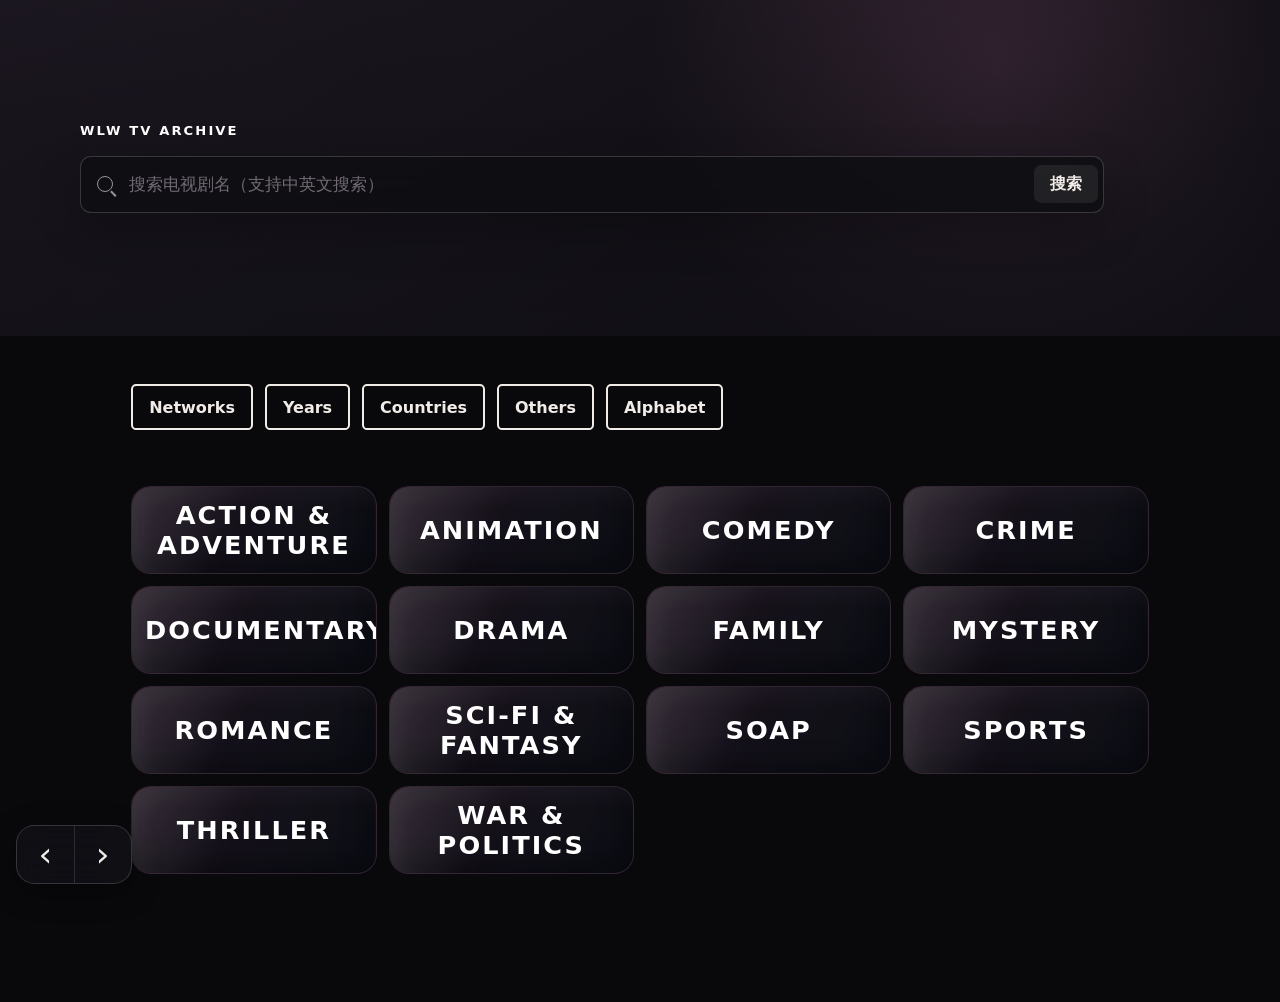
==== index.html @ 70e63bc9 "Add files via upload" ====
<!doctype html>
<html lang="zh-CN">
  <head>
    <meta charset="UTF-8" />
    <meta name="viewport" content="width=device-width, initial-scale=1.0" />
    <meta
      name="description"
      content="按平台、首播年份、国家与体裁浏览 WLW 电视剧档案。"
    />
    <title>WLW TV Archive</title>
    <link
      rel="icon"
      type="image/svg+xml"
      href="data:image/svg+xml,%3Csvg xmlns='http://www.w3.org/2000/svg' viewBox='0 0 64 64'%3E%3Crect width='64' height='64' rx='12' fill='%23131118'/%3E%3Cpath d='M14 20h36v27H14z' fill='%23f05278'/%3E%3Cpath d='M20 14l7 10m5-10 7 10m5-10 6 9' stroke='%23f7f3ee' stroke-width='5'/%3E%3C/svg%3E"
    />
    <link rel="stylesheet" href="./styles.css" />
    <link rel="stylesheet" href="./countries.css" />
  </head>

  <body>
    <header class="hero" id="hero">
      <div class="hero-shade"></div>

      <div class="hero-content">
        <p class="eyebrow">WLW TV ARCHIVE</p>
        <h1 class="sr-only">WLW 电视剧档案</h1>

        <form class="search" id="search-form" role="search" autocomplete="off">
          <label class="sr-only" for="tv-search">搜索电视剧</label>
          <span class="search-icon" aria-hidden="true"></span>

          <input
            id="tv-search"
            type="search"
            placeholder="搜索电视剧名（支持中英文搜索）"
            aria-controls="search-results"
            aria-expanded="false"
          />

          <button type="submit">搜索</button>

          <div
            class="search-results"
            id="search-results"
            role="listbox"
            hidden
          ></div>
        </form>
      </div>

    </header>

    <main>
      <nav class="view-switcher" aria-label="其他浏览方式">
        <a class="outline-button" href="./networks.html">Networks</a>
        <a class="outline-button" href="./year.html">Years</a>
        <a class="outline-button" href="./countries.html">Countries</a>
        <a class="outline-button" href="./others.html">Others</a>
        <a class="outline-button" href="./alphabet.html">Alphabet</a>
      </nav>

      <section
        class="home-genre-directory"
        aria-label="电视剧分类目录"
      >
        <div class="region-field genre-field" id="genre-field"></div>
      </section>
    </main>

    <template id="genre-template">
      <a class="region-crystal" href="#">
        <span class="country-code"></span>
      </a>
    </template>

    <script src="./catalog-data.js"></script>
    <script src="./movie-metadata.js"></script>
    <script src="./tmdb-details.generated.js"></script>
    <script src="./movie-data-utils.js"></script>
    <script src="./genre-data.js"></script>
    <script src="./app.js"></script>
    <script src="./genres.js"></script>
    <script src="./history-nav.js"></script>
  </body>
</html>
---- styles.css ----
:root {
  --ink: #f1ece7;
  --paper: #09080b;
  --muted: #9c939f;
  --line: #2b2830;
  --accent: #a76891;
  --accent-dark: #875572;
  --utility-blue: #1f4157;
  --card: #111015;
  --content-max: 70rem;
  color-scheme: dark;
  font-family: Inter, ui-sans-serif, system-ui, -apple-system, BlinkMacSystemFont, "Segoe UI", sans-serif;
}

* { box-sizing: border-box; }

html { scroll-behavior: smooth; background:#000; }

body {
  margin: 0;
  color: var(--ink);
  background: var(--paper);
}

a { color: inherit; }

button, input { font: inherit; }

.sr-only {
  position: absolute;
  width: 1px;
  height: 1px;
  padding: 0;
  margin: -1px;
  overflow: hidden;
  clip: rect(0, 0, 0, 0);
  white-space: nowrap;
  border: 0;
}

.hero {
  position: relative;
  min-height: 21rem;
  display: grid;
  place-items: center;
  padding: 2.5rem clamp(0.75rem, 2vw, 1.5rem);
  isolation: isolate;
  overflow: visible;
  z-index: 10;
  background-color: #29212a;
  background-position: center;
  background-size: cover;
  transition: background-image 700ms ease;
  touch-action: pan-y;
}

.hero.is-swipe-left { animation: hero-swipe-left 360ms ease-out; }
.hero.is-swipe-right { animation: hero-swipe-right 360ms ease-out; }

@keyframes hero-swipe-left {
  from { background-position: 56% center; }
  to { background-position: 50% center; }
}

@keyframes hero-swipe-right {
  from { background-position: 44% center; }
  to { background-position: 50% center; }
}

.hero-shade {
  position: absolute;
  inset: 0;
  z-index: -1;
  background:
    linear-gradient(180deg, rgba(19, 17, 24, 0.3), rgba(19, 17, 24, 0.78)),
    linear-gradient(90deg, rgba(19, 17, 24, 0.35), transparent 55%);
}

.hero-content {
  width: min(100%, var(--content-max, 68rem));
  margin: 0 auto;
}

.eyebrow {
  margin: 0 0 1.1rem;
  color: #fff;
  font-size: 0.82rem;
  font-weight: 800;
  letter-spacing: 0.16em;
}

.search {
  position: relative;
  z-index: 30;
  display: grid;
  grid-template-columns: auto minmax(0, 1fr) auto;
  align-items: center;
  width: min(100%, 64rem);
  min-height: 3.55rem;
  border: 1px solid rgba(241, 236, 231, 0.18);
  border-radius: 0.68rem;
  background: rgba(15, 14, 18, 0.86);
  box-shadow: 0 1rem 2.8rem rgba(0, 0, 0, 0.24);
  backdrop-filter: blur(16px);
}

.search:focus-within {
  border-color: rgba(241, 236, 231, 0.34);
  outline: none;
}

.search-icon {
  width: 1rem;
  height: 1rem;
  margin-left: 1rem;
  border: 1.5px solid var(--muted);
  border-radius: 50%;
  position: relative;
}

.search-icon::after {
  content: "";
  position: absolute;
  width: 0.46rem;
  height: 1.5px;
  right: -0.36rem;
  bottom: -0.17rem;
  background: var(--muted);
  transform: rotate(45deg);
}

.search input {
  min-width: 0;
  padding: 0.88rem 1rem;
  border: 0;
  outline: 0;
  color: var(--ink);
  background: transparent;
  font-size: clamp(.96rem, 1.4vw, 1.08rem);
}

.search input::placeholder {
  color: #716a74;
  opacity: 1;
}

.search button {
  align-self: center;
  min-height: 2.35rem;
  margin: 0.32rem;
  padding: 0 1rem;
  border: 0;
  border-radius: 0.46rem;
  color: var(--ink);
  background: rgba(241, 236, 231, 0.08);
  cursor: pointer;
  font-weight: 700;
}

.search button:hover,
.search button:focus-visible {
  background: rgba(241, 236, 231, 0.14);
  outline: none;
}

.search-results {
  position: absolute;
  z-index: 100;
  top: calc(100% + 0.55rem);
  left: 0;
  right: 0;
  max-height: 22rem;
  overflow-y: auto;
  border: 1px solid rgba(241, 236, 231, 0.12);
  border-radius: 0.62rem;
  background: rgba(15, 14, 18, 0.98);
  box-shadow: 0 1.25rem 3rem rgba(0, 0, 0, 0.36);
  backdrop-filter: blur(18px);
}

.search-result {
  display: flex;
  justify-content: space-between;
  align-items: center;
  gap: 1.4rem;
  padding: 1rem 1.15rem;
  text-decoration: none;
  border-bottom: 1px solid rgba(241, 236, 231, 0.08);
}

.search-result:last-child { border-bottom: 0; }

.search-result:hover,
.search-result:focus-visible {
  background: rgba(167, 104, 145, 0.08);
  outline: 0;
}

.search-result span:first-child {
  color: var(--ink);
  font-weight: 650;
}

.search-result span:last-child {
  color: var(--muted);
  font-size: .8rem;
}

.empty-result {
  padding: 1rem 1.15rem;
  color: var(--muted);
}

.slide-status {
  position: absolute;
  right: clamp(1rem, 5vw, 5rem);
  bottom: 1.4rem;
  display: flex;
  align-items: center;
  gap: 0.8rem;
  color: white;
  font-size: 0.75rem;
  font-weight: 750;
  letter-spacing: 0.08em;
}

.slide-line { width: 5rem; height: 2px; background: rgba(255,255,255,.35); }
.slide-line span { display: block; width: 20%; height: 100%; background: var(--accent); transition: transform 600ms ease; transform-origin: left; }

main { position: relative; z-index: 1; width: min(var(--content-max), 100%); margin: 0 auto; padding: 0 clamp(1rem, 4vw, 4rem) 4rem; }

.view-switcher {
  display: flex;
  flex-wrap: nowrap;
  gap: 0.75rem;
  margin: 3rem 0 3.5rem;
  overflow-x: auto;
  scrollbar-width: none;
  -webkit-overflow-scrolling: touch;
}
.view-switcher::-webkit-scrollbar { display:none; }

.outline-button {
  flex: 0 0 auto;
  width: fit-content;
  padding: 0.72rem 1rem;
  border: 2px solid var(--ink);
  border-radius: 0.32rem;
  text-decoration: none;
  font-weight: 720;
  background: transparent;
}

.outline-button:hover, .outline-button:focus-visible { color: var(--paper); background: var(--ink); outline: none; }

.catalog {
  padding: clamp(1.1rem, 3vw, 2rem);
  border: 1px solid var(--line);
  border-radius: 0.85rem;
  background: rgba(255,255,255,.035);
}

.catalog-heading {
  display: flex;
  justify-content: space-between;
  align-items: baseline;
  margin-bottom: 1.4rem;
  border-bottom: 1px solid var(--line);
}

.catalog-heading h2 {
  margin: 0 0 -1px;
  padding: 0 0 0.7rem;
  border-bottom: 4px solid var(--accent);
  font-family: Georgia, "Times New Roman", serif;
  font-size: clamp(2.8rem, 6vw, 4.8rem);
  line-height: 1;
}

.catalog-heading p { color: var(--muted); font-size: 0.9rem; }

.movie-grid {
  display: grid;
  grid-template-columns: repeat(2, minmax(0, 1fr));
  gap: clamp(0.8rem, 2vw, 1.5rem);
}

@media (min-width: 600px) {
  .movie-grid {
    grid-template-columns: repeat(3, minmax(0, 1fr));
  }
}

@media (min-width: 760px) {
  .movie-grid {
    grid-template-columns: repeat(4, minmax(0, 1fr));
  }
}

@media (min-width: 1024px) {
  .movie-grid {
    grid-template-columns: repeat(5, minmax(0, 1fr));
  }
}

@media (min-width: 1440px) {
  .movie-grid {
    grid-template-columns: repeat(6, minmax(0, 1fr));
  }
}

.empty-letter { grid-column:1/-1; margin:0; padding:4rem 1rem; text-align:center; color:var(--muted); }

.movie-card { min-width: 0; }

.poster-link {
  position: relative;
  display: block;
  aspect-ratio: 2 / 3;
  overflow: hidden;
  border-radius: 0.5rem;
  background: #241d26;
}

.poster {
  position: relative;
  z-index: 1;
  width: 100%;
  height: 100%;
  object-fit: cover;
  transition: transform 260ms ease;
}

.poster-link:hover .poster { transform: scale(1.035); }

.poster-placeholder {
  position: absolute;
  inset: 0;
  display: grid;
  place-items: center;
  color: rgba(255,255,255,.55);
  border: 1px solid rgba(255,255,255,.14);
  font-size: 0.72rem;
  font-weight: 800;
  letter-spacing: 0.15em;
}

.movie-copy { min-height:5.15rem; padding:.72rem .08rem .15rem; }
.movie-copy h3 { margin:0; min-height:2.6em; font-size:.96rem; line-height:1.3; }
.movie-copy h3 a {
  display:-webkit-box;
  overflow:hidden;
  -webkit-box-orient:vertical;
  -webkit-line-clamp:2;
  text-decoration:none;
}
.movie-copy h3 a:hover { color: var(--accent-dark); }

.movie-meta {
  margin:.38rem 0 0;
  overflow:hidden;
  color:var(--muted);
  line-height:1.35;
}

.movie-year {
  display: block;
  color: #cfc6ce;
  font-family:
    system-ui,
    -apple-system,
    BlinkMacSystemFont,
    "Segoe UI",
    Arial,
    sans-serif;
  font-size: .8rem;
  font-weight: 600;
  letter-spacing: .01em;
}

.movie-genres {
  display: block;
  margin-top: .12rem;
  overflow: hidden;
  color: #88808b;
  font-family:
    system-ui,
    -apple-system,
    BlinkMacSystemFont,
    "Segoe UI",
    Arial,
    sans-serif;
  font-size: .72rem;
  font-weight: 600;
  letter-spacing: .01em;
  text-overflow: ellipsis;
  white-space: nowrap;
}

.alphabet-pagination {
  display: flex;
  align-items: center;
  justify-content: center;
  gap: 0.5rem;
  margin-top: 3.2rem;
}

.alphabet-track { display:flex; gap:.5rem; overflow-x:auto; padding:.25rem; scrollbar-width:none; scroll-behavior:smooth; }
.alphabet-track::-webkit-scrollbar { display:none; }
.history-nav { position:fixed; z-index:200; left:max(1rem,env(safe-area-inset-left)); bottom:max(1rem,env(safe-area-inset-bottom)); display:flex; overflow:hidden; border:1px solid rgba(255,255,255,.16); border-radius:1.15rem; background:rgba(17,16,22,.88); box-shadow:0 .5rem 1.8rem rgba(0,0,0,.4); backdrop-filter:blur(1rem); }
.history-nav button { display:grid; place-items:center; width:3.55rem; height:3.55rem; padding:0; border:0; color:var(--ink); background:transparent; cursor:pointer; font-size:2.15rem; line-height:1; }
.history-nav button+button { border-left:1px solid rgba(255,255,255,.12); }
.history-nav button:hover,.history-nav button:focus-visible { color:var(--paper); background:var(--ink); outline:none; }

.letter-button {
  display:inline-flex;
  align-items:center;
  justify-content:center;
  min-width:1.55rem;
  min-height:2rem;
  padding:.28rem .18rem .34rem;
  border:0;
  border-bottom:1px solid transparent;
  border-radius:0;
  color:var(--muted);
  background:transparent;
  text-decoration:none;
  font-weight:760;
}

.letter-button:hover,
.letter-button:focus-visible {
  color:var(--ink);
  border-bottom-color:rgba(241,236,231,.34);
  outline:none;
}

.letter-button.active,
.letter-button[aria-current="page"] {
  color:var(--ink);
  border-bottom:2px solid var(--accent);
  background:transparent;
}
.pagination-gap { width: 1.25rem; text-align: center; font-weight: 800; }

@media (max-width: 62rem) {
  .movie-grid { grid-template-columns: repeat(3, minmax(0, 1fr)); }
}

@media (max-width: 38rem) {
  .hero { min-height: 18rem; padding-inline: 1rem; }
  .eyebrow { margin-bottom: 0.8rem; }
  .search { min-height: 4rem; grid-template-columns: auto 1fr; }
  .search-icon { margin-left: 1rem; }
  .search input { padding-inline: 0.9rem; }
  .search button { grid-column: 1 / -1; min-height: 2.8rem; margin-top: 0; }
  .slide-status { right: 1rem; }
  .view-switcher { margin: 2.2rem 0 2.7rem; padding-bottom:.2rem; }
  .catalog { padding: 0.8rem; }
  .movie-grid { grid-template-columns: repeat(2, minmax(0, 1fr)); gap: 1rem 0.75rem; }
  .movie-copy h3 { font-size: 0.95rem; }
  .alphabet-pagination, .alphabet-track { gap: 0.38rem; }
  .letter-button { width: 2.8rem; min-width:2.8rem; }
  .history-nav button { width:3.2rem; height:3.2rem; }
}

@media (prefers-reduced-motion: reduce) {
  *, *::before, *::after { scroll-behavior: auto !important; transition-duration: 0.01ms !important; }
}

/* ================================================================
   HOME DIRECTORY
   The homepage now displays the genre crystal buttons directly.
   countries.css supplies the crystal-button appearance.
   ================================================================ */

.home-genre-directory {
  margin: 0 0 4rem;
}

.home-genre-directory .region-field {
  margin-top: 0;
}

.network-directory {
  display:grid;
  grid-template-columns:repeat(2,minmax(0,1fr));
  gap:.85rem;
}
.network-button {
  display:grid;
  grid-template-columns:3.5rem minmax(0,1fr);
  grid-template-rows:auto auto;
  align-items:center;
  min-height:6.5rem;
  padding:1rem;
  border:1px solid var(--line);
  border-radius:.8rem;
  background:var(--card);
  text-decoration:none;
}
.network-button:hover,.network-button:focus-visible { border-color:var(--accent); outline:none; }
.network-button img { grid-row:1/3; width:2.8rem; max-height:2.8rem; object-fit:contain; filter:brightness(0) invert(1); }
.network-button span { font-size:1rem; font-weight:760; }
.network-button small { color:var(--muted); }
.country-empty { grid-column:1/-1; color:var(--muted); text-align:center; }

@media (min-width:760px) {
  .network-directory { grid-template-columns:repeat(3,minmax(0,1fr)); }
}
@media (min-width:1100px) {
  .network-directory { grid-template-columns:repeat(4,minmax(0,1fr)); }
}

/* 2026 aesthetic pass */
@media (max-width: 38rem) {
  .view-switcher {
    gap:.5rem;
  }

  .outline-button {
    padding:.52rem .72rem;
    font-size:.78rem;
    border-color:rgba(241,236,231,.28);
  }

  .search {
    grid-template-columns:auto minmax(0,1fr) auto;
    min-height:3.35rem;
    width:100%;
  }

  .search input {
    padding:.78rem .72rem;
    font-size:.92rem;
  }

  .search button {
    grid-column:auto;
    min-height:2.15rem;
    margin:.28rem;
    padding:0 .72rem;
    font-size:.78rem;
  }

  .letter-button {
    min-width:1.35rem;
    min-height:1.9rem;
    padding-inline:.12rem;
  }
}
---- countries.css ----
.countries-page { min-height:100vh; overflow-x:hidden; background:var(--paper); }
.country-header { display:flex; justify-content:space-between; align-items:center; width:min(var(--content-max,82rem),100%); margin:0 auto; padding:1.4rem clamp(1rem,4vw,4rem); border-bottom:1px solid var(--line); }
.archive-mark,.back-link { color:var(--ink); text-decoration:none; font-size:.82rem; font-weight:800; letter-spacing:.12em; }
.back-link { padding:.55rem .75rem; border:1px solid var(--ink); border-radius:.3rem; letter-spacing:0; }
.back-link:hover,.back-link:focus-visible { color:var(--paper); background:var(--ink); outline:none; }
.country-main { width:min(var(--content-max,82rem),100%); margin:0 auto; padding:clamp(2.5rem,7vw,6rem) clamp(1rem,4vw,4rem) 6rem; }
.country-heading { display:flex; align-items:end; gap:1rem; margin-bottom:clamp(2.4rem,6vw,5rem); }
.country-kicker { margin:0 0 .65rem; color:var(--accent-dark); font-size:.74rem; font-weight:850; letter-spacing:.16em; writing-mode:vertical-rl; transform:rotate(180deg); }
.country-heading h1 { margin:0; font-family:Georgia,"Times New Roman",serif; font-size:clamp(2.2rem,5vw,4rem); font-weight:500; line-height:.95; }
.place-section h2 { margin:0 0 .7rem; padding-bottom:.55rem; border-bottom:1px solid var(--line); font-size:1rem; letter-spacing:.12em; }
.country-field { display:flex; flex-wrap:wrap; align-items:center; justify-content:center; gap:.08rem; }

.country-orb,.region-crystal { position:relative; display:grid; place-items:center; overflow:hidden; color:#fff; text-decoration:none; isolation:isolate; -webkit-tap-highlight-color:transparent; user-select:none; -webkit-user-select:none; -webkit-touch-callout:none; }
.country-orb { --orb-size:6.7rem; --drift-x:.13rem; --drift-y:.11rem; flex:0 0 var(--orb-size); width:var(--orb-size); height:var(--orb-size); border:1px solid rgba(255,255,255,.85); border-radius:50%; background-color:#332b35; background-image:linear-gradient(135deg,rgba(255,255,255,.13),transparent 38%,rgba(19,17,24,.24) 82%),var(--flag-image); background-position:center; background-size:cover; box-shadow:inset -.75rem -.75rem 1.2rem rgba(19,17,24,.22),0 .3rem .65rem rgba(19,17,24,.09); animation:crystal-drift var(--sway-duration,7s) ease-in-out var(--sway-delay,0s) infinite alternate; touch-action:pan-y; }
.country-orb::before,.region-crystal::before { content:""; position:absolute; inset:0; z-index:-1; background:rgba(19,17,24,.09); backdrop-filter:saturate(1.22) contrast(1.04); }
.country-orb.size-small { --orb-size:clamp(5.35rem,7.7vw,6.55rem); }
.country-orb.size-medium { --orb-size:clamp(6.3rem,9.4vw,7.8rem); }
.country-orb.size-large { --orb-size:clamp(7.45rem,11.4vw,9.45rem); }
.country-code { position:relative; z-index:3; padding:0; background:transparent; box-shadow:none; font-weight:900; letter-spacing:.08em; text-align:center; text-shadow:0 1px 2px rgba(0,0,0,.62); }
.size-small .country-code { font-size:clamp(1rem,1.65vw,1.25rem); }
.size-medium .country-code { font-size:clamp(1.16rem,1.95vw,1.48rem); }
.size-large .country-code { font-size:clamp(1.34rem,2.25vw,1.72rem); }
.country-orb:hover,.country-orb:focus-visible,.region-crystal:hover,.region-crystal:focus-visible { outline:3px solid var(--accent); outline-offset:.22rem; filter:saturate(1.08) brightness(1.03); }

.country-orb.is-dragging,.region-crystal.is-dragging { z-index:20; animation:none; cursor:grabbing; filter:saturate(1.1) brightness(1.04); transform:translate(var(--drag-x),var(--drag-y)) scale(1.025); }
.country-orb.is-returning,.region-crystal.is-returning { z-index:19; animation:none; transition:transform 340ms cubic-bezier(.2,.8,.25,1); transform:translate(0,0); }
.country-orb.is-displaced { animation:none; transform:translate(var(--push-x,0),var(--push-y,0)); transition:transform 110ms ease-out; }
.country-orb.is-settling { animation:none; transform:translate(0,0); transition:transform 340ms cubic-bezier(.2,.8,.25,1); }

.region-section { margin-top:clamp(3.5rem,7vw,6rem); }
.region-field { display:grid; grid-template-columns:1fr; gap:1rem; }
.region-crystal {
  min-height: 7rem;
  padding: 1.2rem;
  border: 1px solid rgba(167,104,145,.18);
  border-radius: 1.25rem;
  color: #fff;
  background:
    linear-gradient(
      145deg,
      rgba(167,104,145,.10),
      rgba(31,65,87,.10)
    ),
    #100f13;
  box-shadow:
    inset .65rem .65rem 1.35rem rgba(255,255,255,.035),
    inset -.75rem -.75rem 1.35rem rgba(0,0,0,.22);
  touch-action: pan-y;
}

.region-crystal:nth-child(6n+2),
.region-crystal:nth-child(6n+3),
.region-crystal:nth-child(6n+4),
.region-crystal:nth-child(6n+5),
.region-crystal:nth-child(6n) {
  background:
    linear-gradient(
      145deg,
      rgba(167,104,145,.10),
      rgba(31,65,87,.10)
    ),
    #100f13;
}
.region-crystal::before { background:linear-gradient(115deg,rgba(255,255,255,.12),transparent 42%,rgba(0,0,0,.1)); }
.region-crystal .country-code { color:#fff; font-size:clamp(1.15rem,2.2vw,1.6rem); text-shadow:none; }

.country-orb.is-shattering,.region-crystal.is-shattering { pointer-events:none; animation:crystal-collapse 620ms cubic-bezier(.2,.75,.25,1) forwards; }
.crystal-shard { position:absolute; z-index:6; left:50%; top:50%; width:42%; height:42%; background:inherit; border:1px solid rgba(255,255,255,.78); clip-path:var(--shard-shape); animation:shard-fly 600ms ease-in forwards; animation-delay:var(--shard-delay); }
@keyframes crystal-drift { 0%{transform:translate(calc(var(--drift-x)*-1),calc(var(--drift-y)*-.35)) rotate(-.35deg)} 50%{transform:translate(calc(var(--drift-x)*.2),var(--drift-y)) rotate(.1deg)} 100%{transform:translate(var(--drift-x),calc(var(--drift-y)*-.55)) rotate(.35deg)} }
@keyframes crystal-collapse { 0%{transform:scale(1);filter:brightness(1)} 26%{transform:scale(1.045);filter:brightness(1.55)} 100%{transform:scale(.86);opacity:0;filter:brightness(1.8)} }
@keyframes shard-fly { from{transform:translate(-50%,-50%) rotate(0) scale(1);opacity:.95} to{transform:translate(var(--shard-x),var(--shard-y)) rotate(var(--shard-rotation)) scale(.28);opacity:0} }

@media(max-width:38rem){
  .country-header{padding-block:1rem}.archive-mark{letter-spacing:.08em}.country-main{padding-top:3.5rem}.country-heading h1{font-size:2.2rem}.country-field{gap:.04rem}
  .country-orb.size-small{--orb-size:4.85rem}.country-orb.size-medium{--orb-size:5.8rem}.country-orb.size-large{--orb-size:7.1rem}
  .size-small .country-code{font-size:.98rem}.size-medium .country-code{font-size:1.13rem}.size-large .country-code{font-size:1.32rem}
  .region-field{grid-template-columns:1fr;gap:.8rem}.region-crystal{min-height:6.5rem;border-radius:1.1rem}.region-crystal .country-code{font-size:1.3rem}
}
@media(prefers-reduced-motion:reduce){.country-orb{animation:none}.country-orb.is-shattering,.region-crystal.is-shattering{animation-duration:.01ms}.crystal-shard{display:none}}

/* ---------------------------------------------------------------
   Aesthetic pass — scoped so country flag orbs are untouched.
   The original category typography above remains authoritative.
   --------------------------------------------------------------- */

.genre-field .region-crystal {
  border-color: rgba(167,104,145,.18);
  background:
    linear-gradient(145deg,rgba(167,104,145,.10),rgba(31,65,87,.10)),
    #100f13;
  box-shadow:
    inset .65rem .65rem 1.35rem rgba(255,255,255,.035),
    inset -.75rem -.75rem 1.35rem rgba(0,0,0,.22);
}

.genre-field .region-crystal:nth-child(6n+2),
.genre-field .region-crystal:nth-child(6n+3),
.genre-field .region-crystal:nth-child(6n+4),
.genre-field .region-crystal:nth-child(6n+5),
.genre-field .region-crystal:nth-child(6n) {
  background:
    linear-gradient(145deg,rgba(167,104,145,.10),rgba(31,65,87,.10)),
    #100f13;
}

.genre-field .region-crystal:hover,
.genre-field .region-crystal:focus-visible {
  filter: brightness(1.035);
}

.genre-field {
  grid-template-columns:repeat(2,minmax(0,1fr));
  gap:.75rem;
}

.genre-field .region-crystal {
  min-height:5.5rem;
  padding:.8rem;
}

@media (min-width:700px) {
  .genre-field { grid-template-columns:repeat(3,minmax(0,1fr)); }
}

@media (min-width:1050px) {
  .genre-field { grid-template-columns:repeat(4,minmax(0,1fr)); }
}

.collection-field .region-crystal {
  border-color: rgba(167,104,145,.18);
  background:
    linear-gradient(145deg,rgba(167,104,145,.10),rgba(31,65,87,.10)),
    #100f13;
  box-shadow:
    inset .65rem .65rem 1.35rem rgba(255,255,255,.035),
    inset -.75rem -.75rem 1.35rem rgba(0,0,0,.22);

  /* 只改变文字位置，不改变文字本身 */
  place-items: center;
}

.collection-field .region-crystal:nth-child(6n+2),
.collection-field .region-crystal:nth-child(6n+3),
.collection-field .region-crystal:nth-child(6n+4),
.collection-field .region-crystal:nth-child(6n+5),
.collection-field .region-crystal:nth-child(6n) {
  background:
    linear-gradient(145deg,rgba(167,104,145,.10),rgba(31,65,87,.10)),
    #100f13;
}

.collection-field .region-crystal:hover,
.collection-field .region-crystal:focus-visible {
  filter: brightness(1.035);
}

/* Mobile: category buttons are more compact, but their original text
   weight, letter-spacing and font sizing are preserved. */
@media (max-width:38rem) {
  .region-field {
    grid-template-columns: repeat(2,minmax(0,1fr));
    gap:.65rem;
  }

  .region-crystal {
    min-height:4.9rem;
    padding:.8rem .65rem;
    border-radius:.9rem;
  }
}
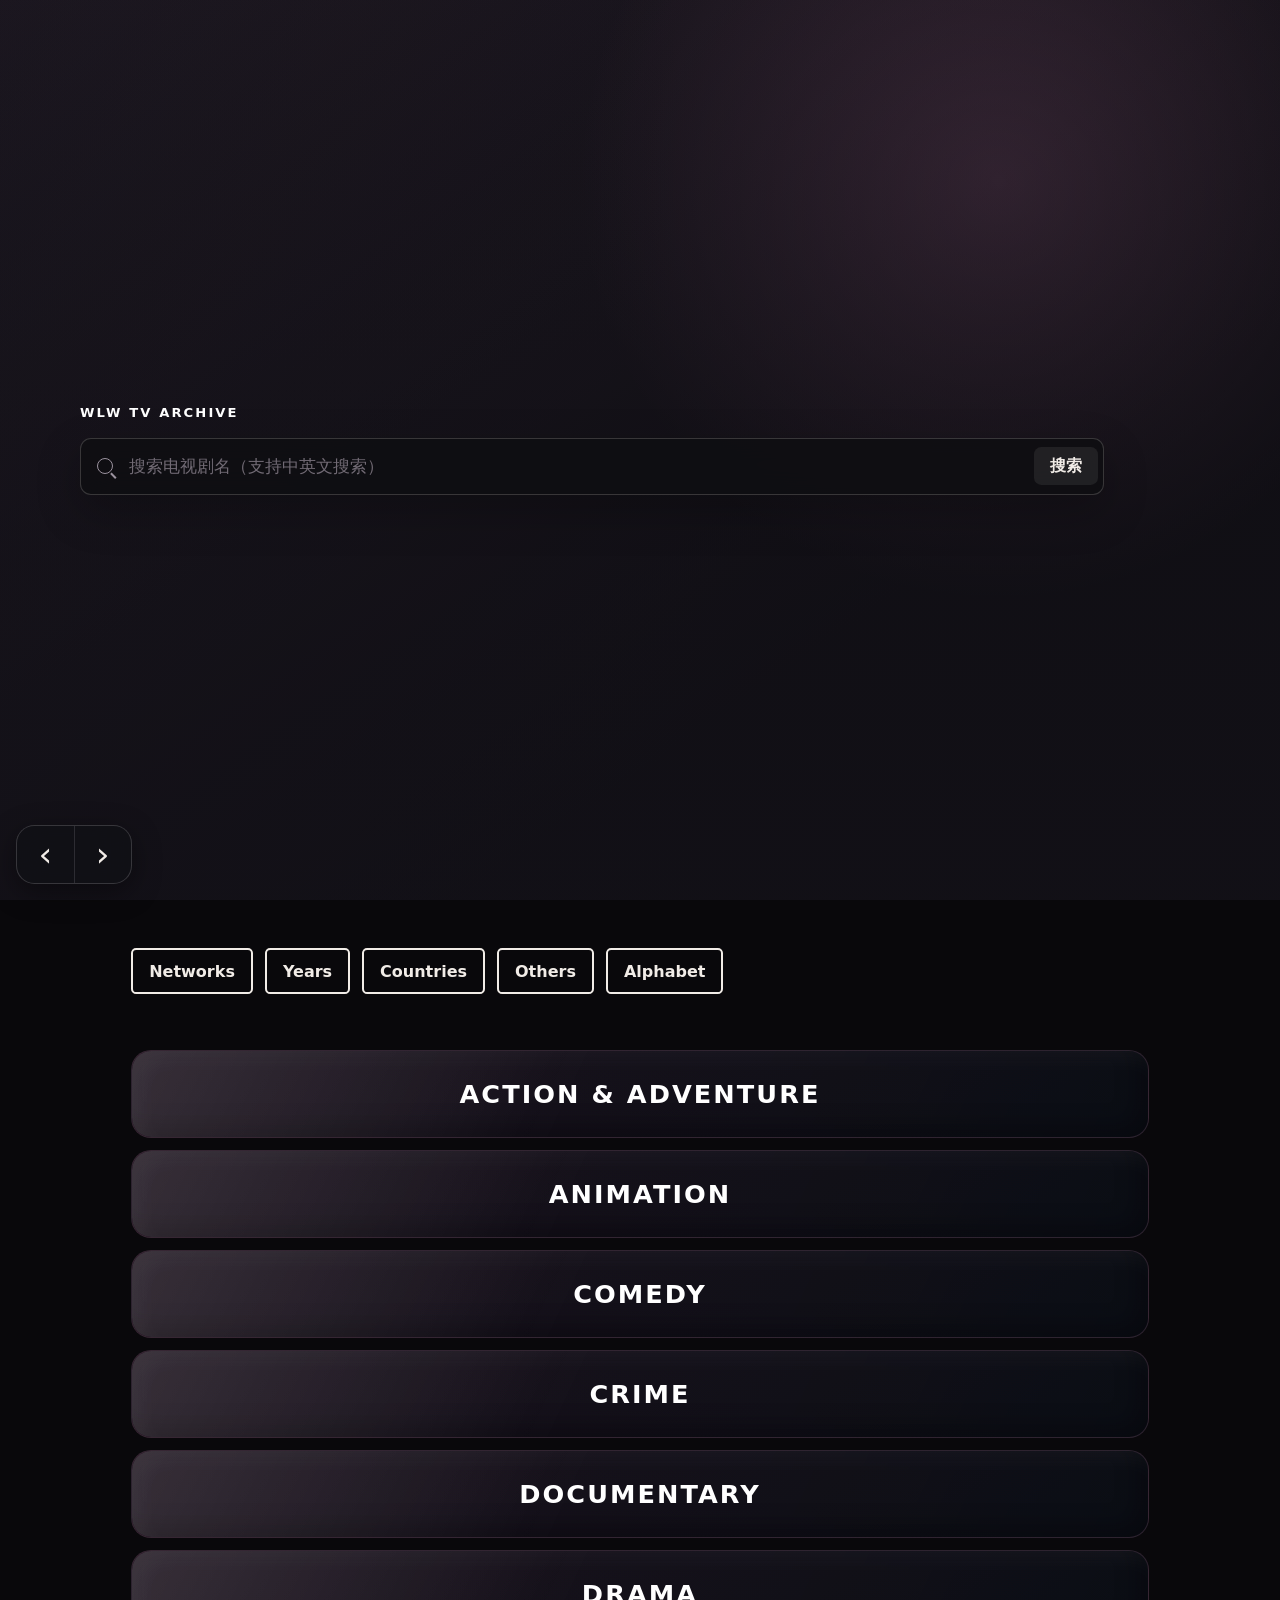
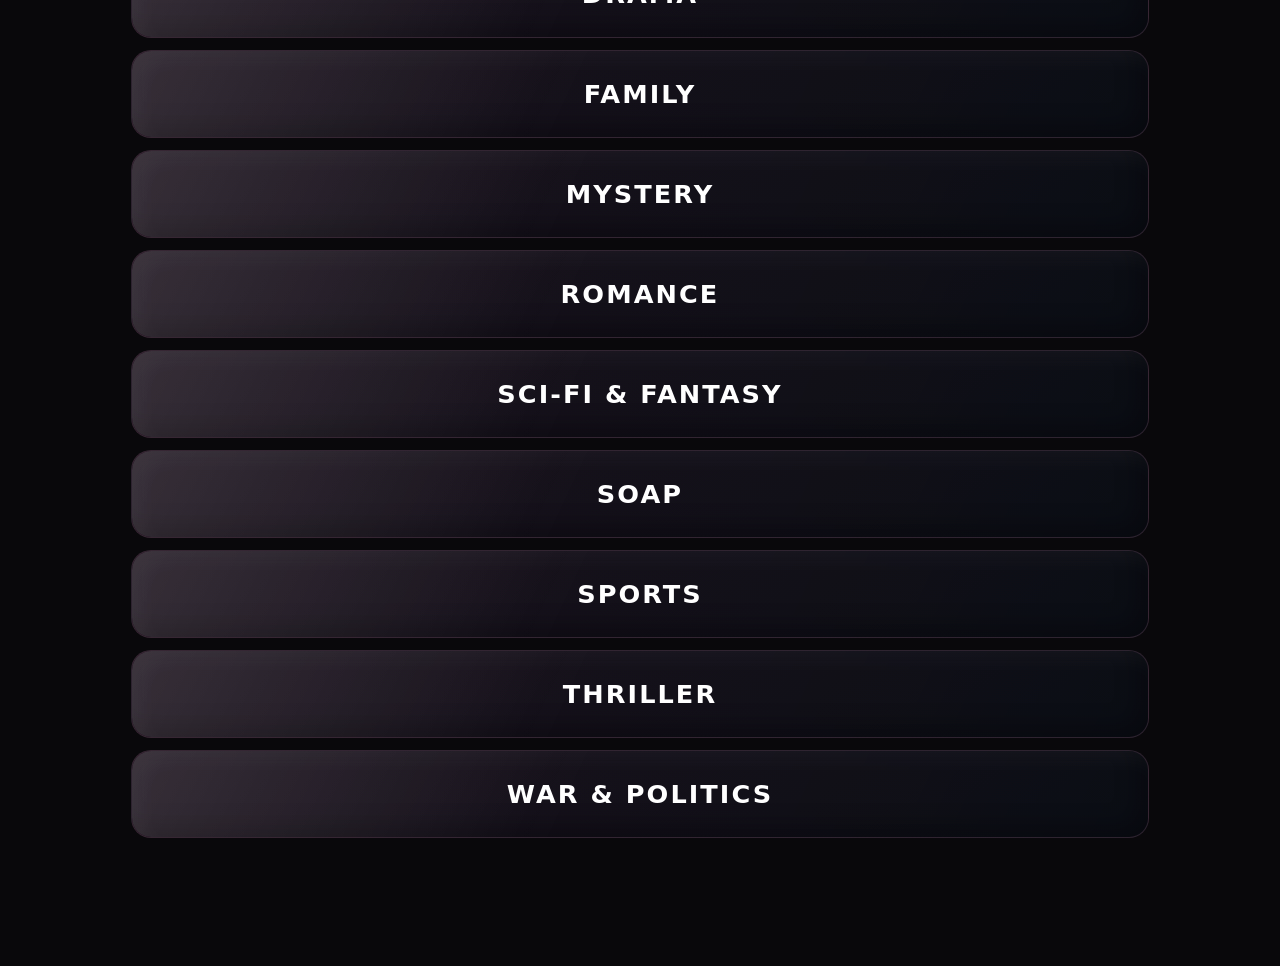
==== commit 1d6be742: "Add files via upload" ====
--- a/index.html
+++ b/index.html
@@ -8,11 +8,7 @@
       content="按平台、首播年份、国家与体裁浏览 WLW 电视剧档案。"
     />
     <title>WLW TV Archive</title>
-    <link
-      rel="icon"
-      type="image/svg+xml"
-      href="data:image/svg+xml,%3Csvg xmlns='http://www.w3.org/2000/svg' viewBox='0 0 64 64'%3E%3Crect width='64' height='64' rx='12' fill='%23131118'/%3E%3Cpath d='M14 20h36v27H14z' fill='%23f05278'/%3E%3Cpath d='M20 14l7 10m5-10 7 10m5-10 6 9' stroke='%23f7f3ee' stroke-width='5'/%3E%3C/svg%3E"
-    />
+    <link rel="icon" type="image/svg+xml" href="./assets/tv-icon.svg">
     <link rel="stylesheet" href="./styles.css" />
     <link rel="stylesheet" href="./countries.css" />
   </head>
@@ -74,6 +70,7 @@
     </template>
 
     <script src="./catalog-data.js"></script>
+    <script src="./others-data.js"></script>
     <script src="./movie-metadata.js"></script>
     <script src="./tmdb-details.generated.js"></script>
     <script src="./movie-data-utils.js"></script>
--- a/styles.css
+++ b/styles.css
@@ -40,7 +40,7 @@
 
 .hero {
   position: relative;
-  min-height: 21rem;
+  min-height: 100svh;
   display: grid;
   place-items: center;
   padding: 2.5rem clamp(0.75rem, 2vw, 1.5rem);
@@ -199,6 +199,14 @@
 .search-result span:first-child {
   color: var(--ink);
   font-weight: 650;
+}
+
+.search-result span:first-child small {
+  display: block;
+  margin-top: .2rem;
+  color: var(--muted);
+  font-size: .76rem;
+  font-weight: 500;
 }
 
 .search-result span:last-child {
@@ -448,7 +456,7 @@
 }
 
 @media (max-width: 38rem) {
-  .hero { min-height: 18rem; padding-inline: 1rem; }
+  .hero { min-height: clamp(28rem, 72svh, 38rem); padding-inline: 1rem; }
   .eyebrow { margin-bottom: 0.8rem; }
   .search { min-height: 4rem; grid-template-columns: auto 1fr; }
   .search-icon { margin-left: 1rem; }
--- a/countries.css
+++ b/countries.css
@@ -13,13 +13,11 @@
 .country-orb,.region-crystal { position:relative; display:grid; place-items:center; overflow:hidden; color:#fff; text-decoration:none; isolation:isolate; -webkit-tap-highlight-color:transparent; user-select:none; -webkit-user-select:none; -webkit-touch-callout:none; }
 .country-orb { --orb-size:6.7rem; --drift-x:.13rem; --drift-y:.11rem; flex:0 0 var(--orb-size); width:var(--orb-size); height:var(--orb-size); border:1px solid rgba(255,255,255,.85); border-radius:50%; background-color:#332b35; background-image:linear-gradient(135deg,rgba(255,255,255,.13),transparent 38%,rgba(19,17,24,.24) 82%),var(--flag-image); background-position:center; background-size:cover; box-shadow:inset -.75rem -.75rem 1.2rem rgba(19,17,24,.22),0 .3rem .65rem rgba(19,17,24,.09); animation:crystal-drift var(--sway-duration,7s) ease-in-out var(--sway-delay,0s) infinite alternate; touch-action:pan-y; }
 .country-orb::before,.region-crystal::before { content:""; position:absolute; inset:0; z-index:-1; background:rgba(19,17,24,.09); backdrop-filter:saturate(1.22) contrast(1.04); }
-.country-orb.size-small { --orb-size:clamp(5.35rem,7.7vw,6.55rem); }
-.country-orb.size-medium { --orb-size:clamp(6.3rem,9.4vw,7.8rem); }
-.country-orb.size-large { --orb-size:clamp(7.45rem,11.4vw,9.45rem); }
+.country-orb.size-small { --orb-size:clamp(6.15rem,8.2vw,7.15rem); }
+.country-orb.size-large { --orb-size:clamp(6.85rem,9.2vw,8.05rem); }
 .country-code { position:relative; z-index:3; padding:0; background:transparent; box-shadow:none; font-weight:900; letter-spacing:.08em; text-align:center; text-shadow:0 1px 2px rgba(0,0,0,.62); }
 .size-small .country-code { font-size:clamp(1rem,1.65vw,1.25rem); }
-.size-medium .country-code { font-size:clamp(1.16rem,1.95vw,1.48rem); }
-.size-large .country-code { font-size:clamp(1.34rem,2.25vw,1.72rem); }
+.size-large .country-code { font-size:clamp(1.12rem,1.85vw,1.42rem); }
 .country-orb:hover,.country-orb:focus-visible,.region-crystal:hover,.region-crystal:focus-visible { outline:3px solid var(--accent); outline-offset:.22rem; filter:saturate(1.08) brightness(1.03); }
 
 .country-orb.is-dragging,.region-crystal.is-dragging { z-index:20; animation:none; cursor:grabbing; filter:saturate(1.1) brightness(1.04); transform:translate(var(--drag-x),var(--drag-y)) scale(1.025); }
@@ -72,8 +70,8 @@
 
 @media(max-width:38rem){
   .country-header{padding-block:1rem}.archive-mark{letter-spacing:.08em}.country-main{padding-top:3.5rem}.country-heading h1{font-size:2.2rem}.country-field{gap:.04rem}
-  .country-orb.size-small{--orb-size:4.85rem}.country-orb.size-medium{--orb-size:5.8rem}.country-orb.size-large{--orb-size:7.1rem}
-  .size-small .country-code{font-size:.98rem}.size-medium .country-code{font-size:1.13rem}.size-large .country-code{font-size:1.32rem}
+  .country-orb.size-small{--orb-size:5.2rem}.country-orb.size-large{--orb-size:5.9rem}
+  .size-small .country-code{font-size:.96rem}.size-large .country-code{font-size:1.08rem}
   .region-field{grid-template-columns:1fr;gap:.8rem}.region-crystal{min-height:6.5rem;border-radius:1.1rem}.region-crystal .country-code{font-size:1.3rem}
 }
 @media(prefers-reduced-motion:reduce){.country-orb{animation:none}.country-orb.is-shattering,.region-crystal.is-shattering{animation-duration:.01ms}.crystal-shard{display:none}}
@@ -119,11 +117,11 @@
 }
 
 @media (min-width:700px) {
-  .genre-field { grid-template-columns:repeat(3,minmax(0,1fr)); }
+  .genre-field { grid-template-columns:1fr; }
 }
 
 @media (min-width:1050px) {
-  .genre-field { grid-template-columns:repeat(4,minmax(0,1fr)); }
+  .genre-field { grid-template-columns:1fr; }
 }
 
 .collection-field .region-crystal {
